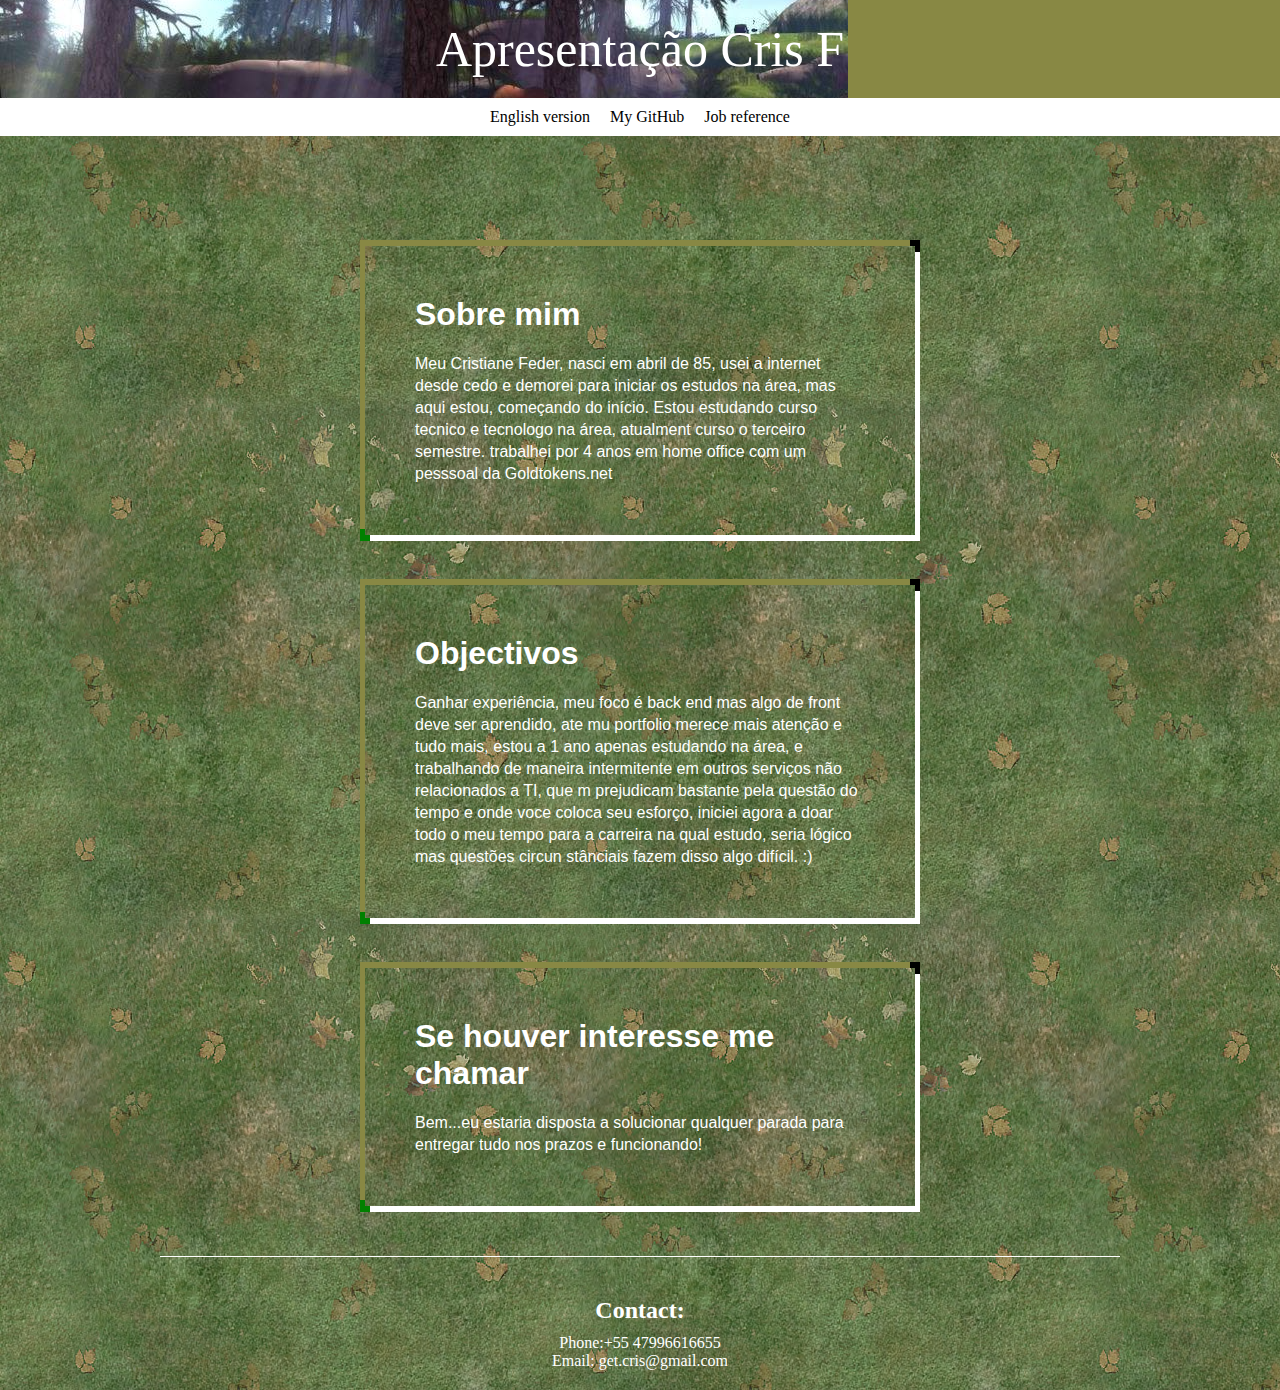
==== index.html @ 23b40eeb "Add files via upload" ====
<!DOCTYPE html>
<html lang="pt-br">
<head>
  <meta charset="UTF-8">
  <meta name="viewport" content="width=device-width, initial-scale=1.0">
  <link rel="stylesheet" href="assets/css/styles.css">
  <title>Apresentação Cris F  </title>
</head>
<body>

  <header class="header"> Apresentação Cris F </header>
  
  <nav class="menu-nav">
    <ul>
      <li><a href="">English version</a></li>
      <li><a href="">My GitHub</a></li>
      <li><a href="">Job reference</a></li>
    </ul>
  </nav>

  
<section class="section-img">
  <article class="container"> 
      <h1>Sobre mim</h1>
    <h6>Meu Cristiane Feder, nasci em abril de 85, usei a internet desde cedo e demorei para iniciar os estudos na área, mas aqui estou, começando do início.
    Estou estudando curso tecnico e tecnologo na área, atualment curso o terceiro semestre.
        trabalhei por 4 anos em home office com um pesssoal da Goldtokens.net </h6>
  </article> 
  
  <article class="container"> 
    <h1>Objectivos</h1> <h6>Ganhar experiência, meu foco é back end mas algo de front deve ser aprendido, ate mu portfolio merece mais atenção e tudo mais, estou a 1 ano apenas estudando na área, e trabalhando de maneira intermitente em outros serviços não relacionados a TI, que m prejudicam bastante pela questão do tempo e onde voce coloca seu esforço, iniciei agora a doar todo o meu tempo para a carreira na qual estudo, seria lógico mas questões circun stânciais fazem disso algo difícil. :)</h6>
  </article>
  <article class="container"> 
    <h1>Se houver interesse me chamar </h1>
    <h6>Bem...eu estaria disposta a solucionar qualquer parada para entregar tudo nos prazos e funcionando!</h6>
  </article>

  <footer class="footer-container">
    <h2> Contact:</h2> 
    <p class="phone">Phone:+55 47996616655</p>
    <p class="email">Email:<a href="get.crisf@gmail.com"> get.cris@gmail.com </a></p>
  </footer>

</section>


</body>
</html>
---- assets/css/styles.css ----
/* RESET */

body, p, h1, h2,h3, h4, h5, h6, ul, li, a, pre {
  margin: 0;
  padding: 0;
}

img {
  max-width: 100%;
  display: block;
}

* {
  box-sizing: border-box;
}

a {
  text-decoration: none;
  color: white;
}

li {
  list-style-type: none;
}

/* HEADER */

header {
  padding: 20px 0;
  background: #888844;
  color: white;
  background-image: url('/assets/img/header.jpg');
  background-position: left, right;
  background-repeat: no-repeat;
  text-align: center;
  font-size: 50px;
}

.menu-nav ul {
  display: flex;
}

.menu-nav ul  {
  justify-content: center;
}

.menu-nav ul li {
  padding: 10px 0;
}

.menu-nav a {
  font-size: 16px;
  font-weight: 400;
  padding: 10px;
  color: black;
}

.section-img {
  background-image: url('/assets/img/grassboa.png');
  padding-top: 60px;
}

.container {
  max-width: 550px;
  margin: 50px auto;
}

.section-img article {
  box-shadow:5px 6px white,-5px -6px #888844, -5px 6px green,5px -6px black;
  padding: 50px;
}

article:hover {
  transform:scale(1.1);
  transition:all .2s ease-in-out;
}

article h1 {
  font-size: 32px;
  margin-bottom: 20px;
  color: white;
  font-family: sans-serif;
}

article h6 {
  font-size: 16px;
  line-height: 22px;
  color: white;
  font-weight: normal;
  font-family: sans-serif;
}

/* footer {
  background-image: url('/assets/img/wall.png');
    background-repeat: no-repeat;
    background-position: left, right;
    background-color: #888844;
    width: 100%;
    height: 60px;
} */

footer h2 {
  text-align: center;
  padding-top: 40px;
  border-top: 1px solid white;
  color: white;
}

.footer-container {
  max-width: 960px;
  margin: 0 auto;
}

footer .phone {
  text-align: center;
  padding-top: 10px;
  color: white;
}


footer .email {
  text-align: center;
  padding-bottom: 20px;
  color: white;
}

@media (max-width: 739px) {
  .container {
    max-width: 300px;
  }

}
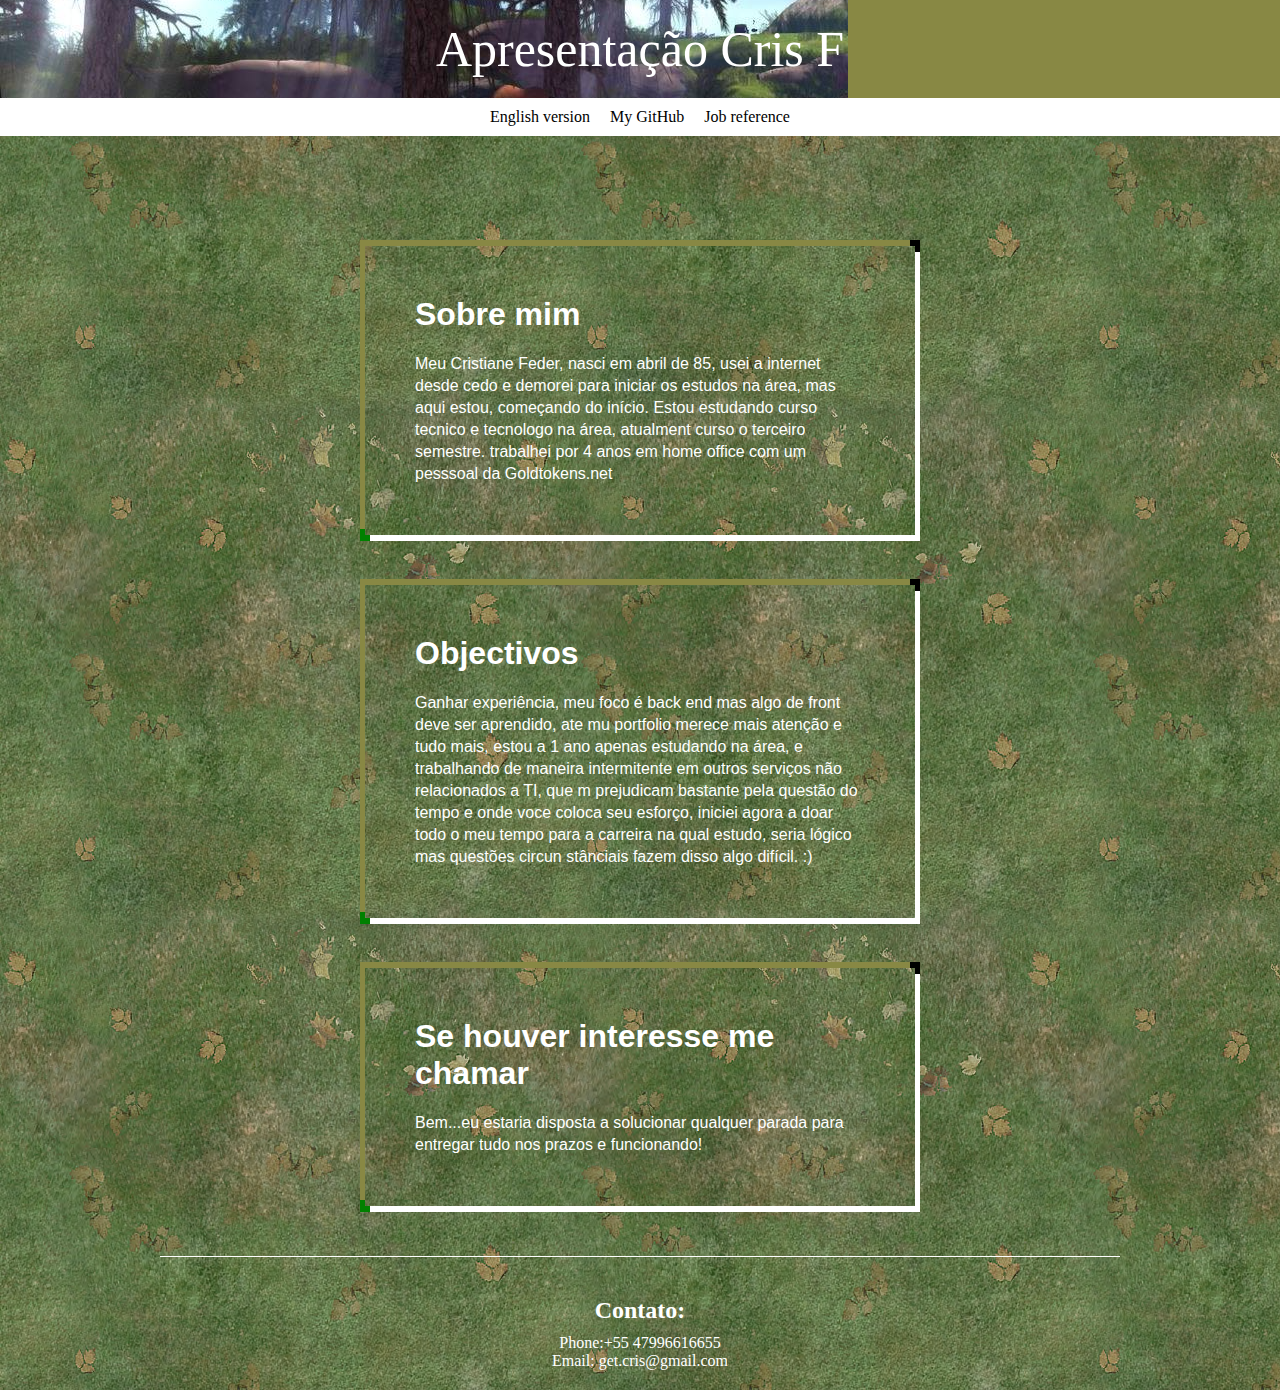
==== commit df52c428: "update" ====
--- a/index.html
+++ b/index.html
@@ -12,9 +12,9 @@
   
   <nav class="menu-nav">
     <ul>
-      <li><a href="">English version</a></li>
-      <li><a href="">My GitHub</a></li>
-      <li><a href="">Job reference</a></li>
+      <li><a href="en-home.html">English version</a></li>
+      <li><a href="http://github.com/cxcol">My GitHub</a></li>
+      <li><a href="jobref.html">Job reference</a></li>
     </ul>
   </nav>
 
@@ -36,7 +36,7 @@
   </article>
 
   <footer class="footer-container">
-    <h2> Contact:</h2> 
+    <h2> Contato:</h2> 
     <p class="phone">Phone:+55 47996616655</p>
     <p class="email">Email:<a href="get.crisf@gmail.com"> get.cris@gmail.com </a></p>
   </footer>
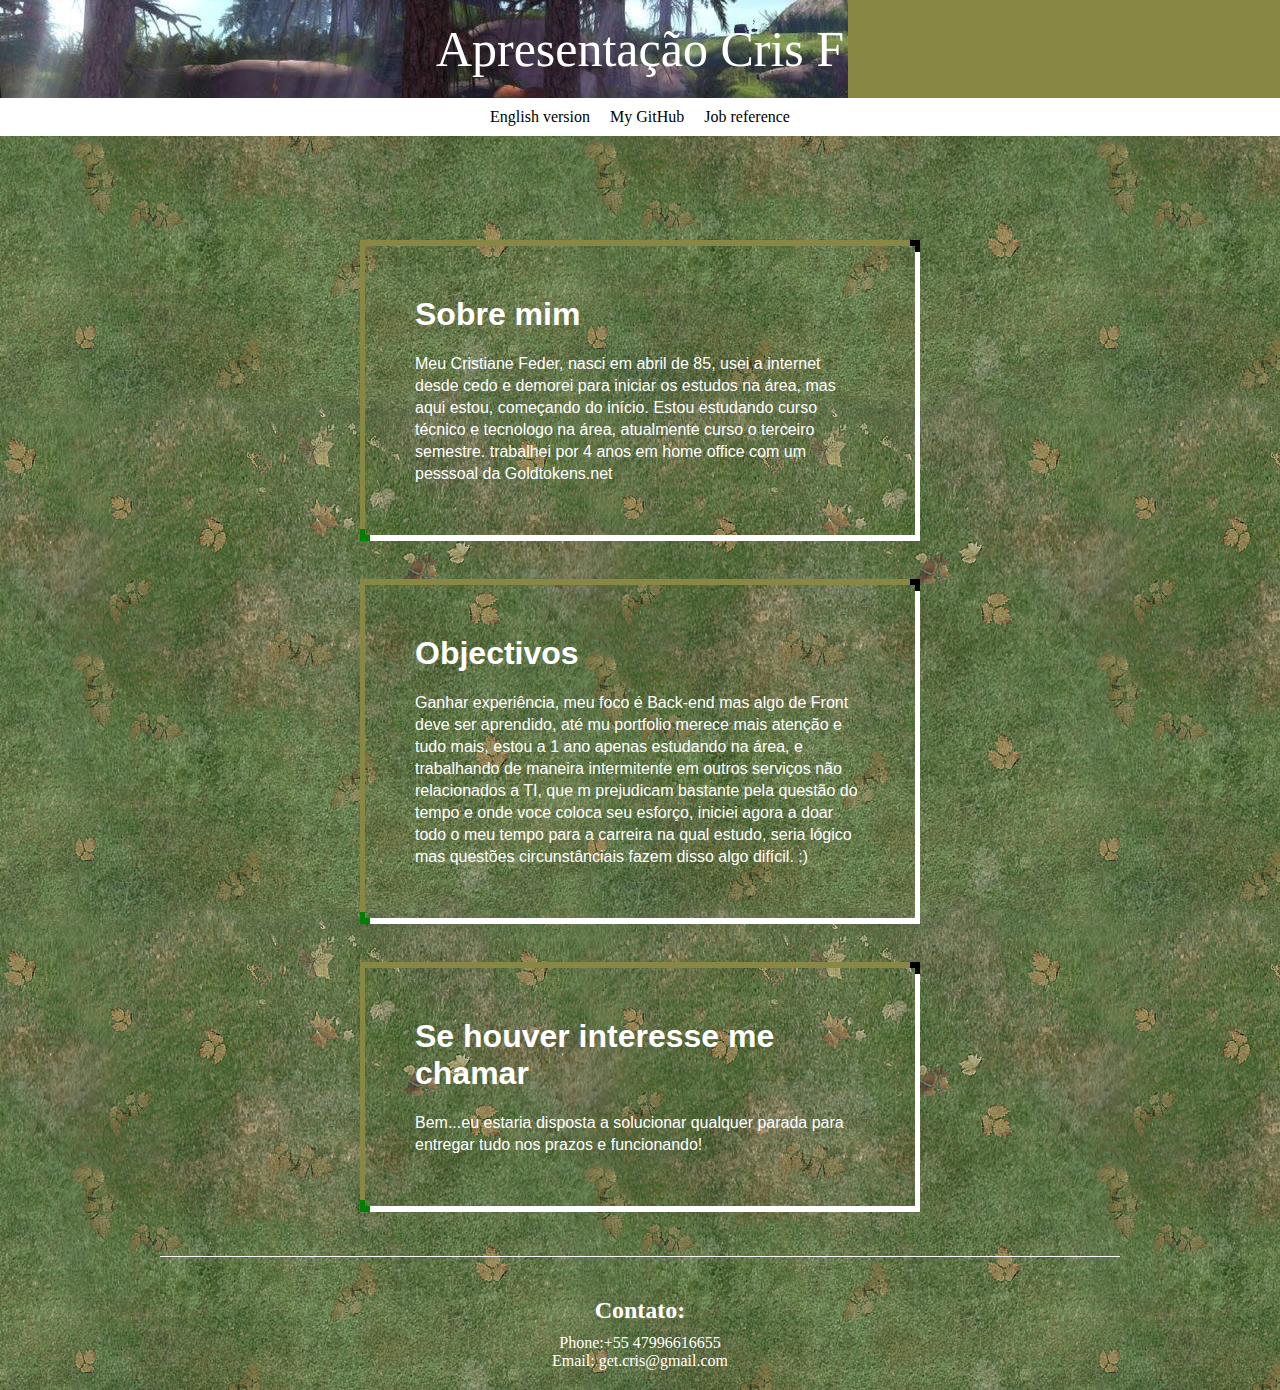
==== commit 31056dd4: "ooo" ====
--- a/index.html
+++ b/index.html
@@ -23,12 +23,12 @@
   <article class="container"> 
       <h1>Sobre mim</h1>
     <h6>Meu Cristiane Feder, nasci em abril de 85, usei a internet desde cedo e demorei para iniciar os estudos na área, mas aqui estou, começando do início.
-    Estou estudando curso tecnico e tecnologo na área, atualment curso o terceiro semestre.
-        trabalhei por 4 anos em home office com um pesssoal da Goldtokens.net </h6>
+      Estou estudando curso técnico e tecnologo na área, atualmente curso o terceiro semestre.
+          trabalhei por 4 anos em home office com um pesssoal da   <a href="http://goldtokens.net"> Goldtokens.net</a> </h6>
   </article> 
   
   <article class="container"> 
-    <h1>Objectivos</h1> <h6>Ganhar experiência, meu foco é back end mas algo de front deve ser aprendido, ate mu portfolio merece mais atenção e tudo mais, estou a 1 ano apenas estudando na área, e trabalhando de maneira intermitente em outros serviços não relacionados a TI, que m prejudicam bastante pela questão do tempo e onde voce coloca seu esforço, iniciei agora a doar todo o meu tempo para a carreira na qual estudo, seria lógico mas questões circun stânciais fazem disso algo difícil. :)</h6>
+    <h1>Objectivos</h1> <h6>Ganhar experiência, meu foco é Back-end mas algo de Front deve ser aprendido, até mu portfolio merece mais atenção e tudo mais, estou a 1 ano apenas estudando na área, e trabalhando de maneira intermitente em outros serviços não relacionados a TI, que m prejudicam bastante pela questão do tempo e onde voce coloca seu esforço, iniciei agora a doar todo o meu tempo para a carreira na qual estudo, seria lógico mas questões circunstânciais fazem disso algo difícil. :)</h6>
   </article>
   <article class="container"> 
     <h1>Se houver interesse me chamar </h1>
